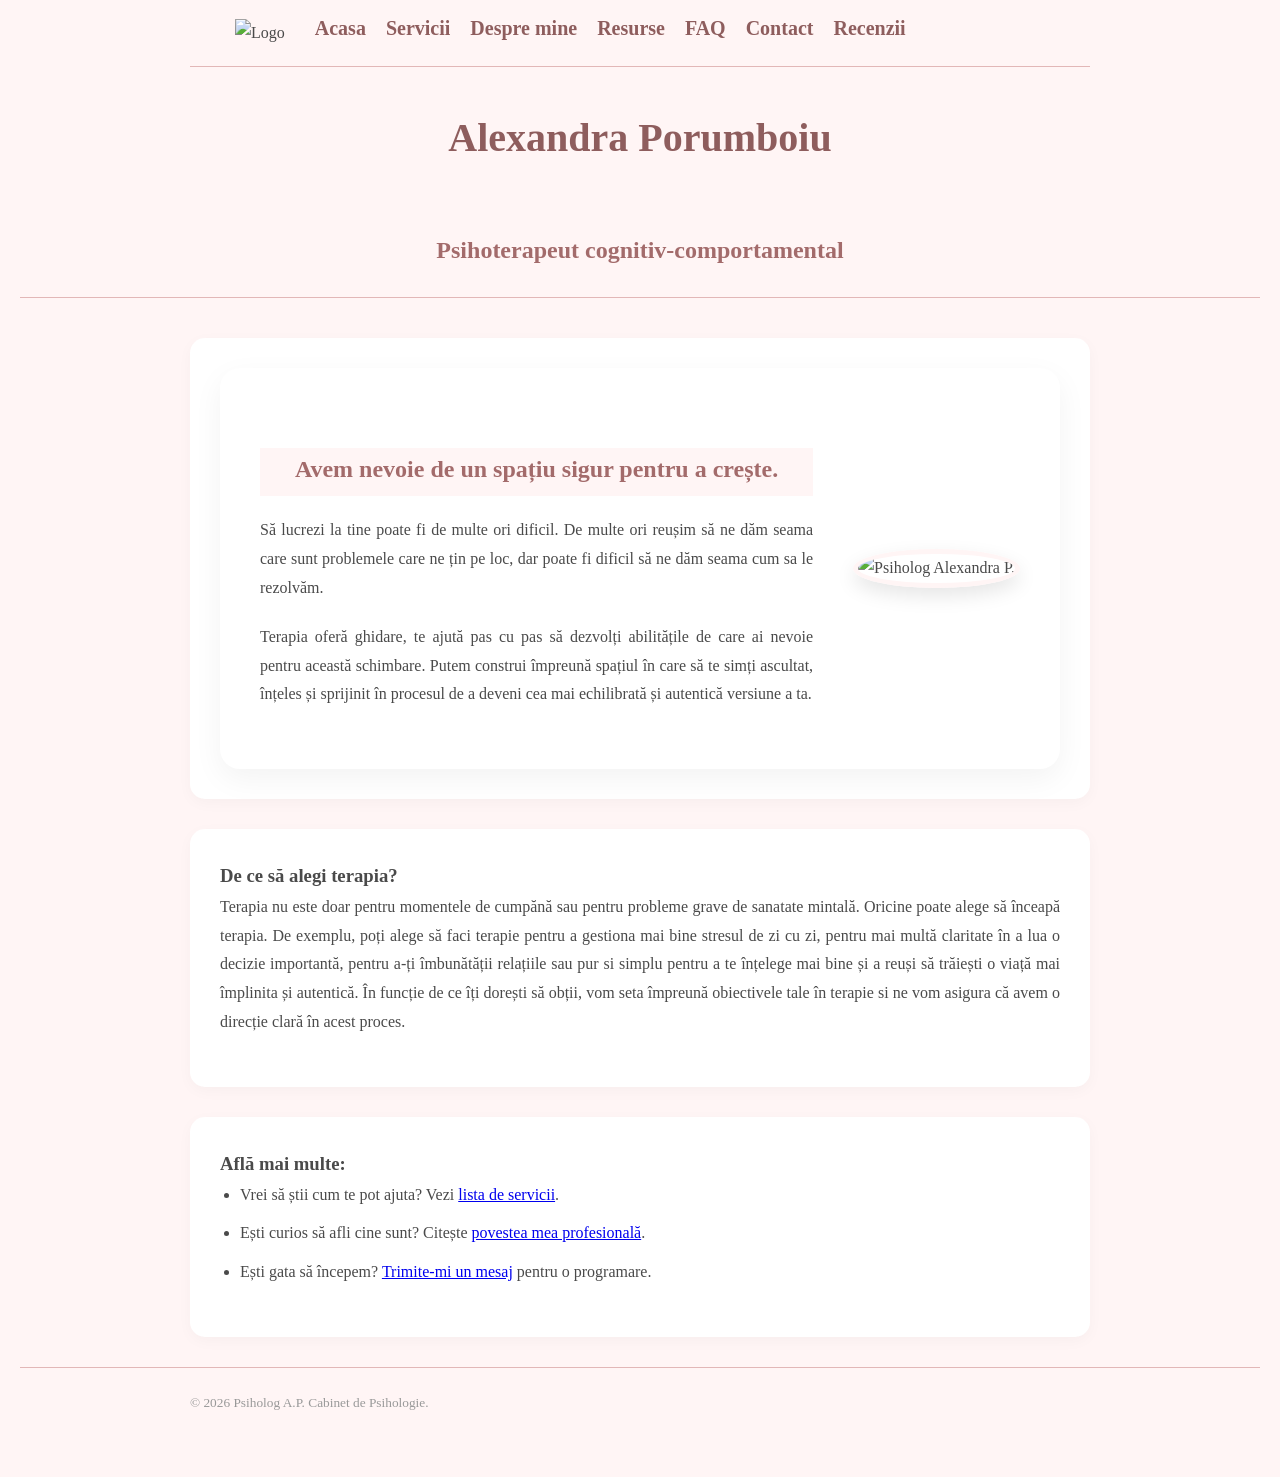
==== index.html @ 97924732 "Prima versiune a site-ului" ====
<!DOCTYPE html>
<html>
<head>
	<meta charset="utf-8">
	<meta name="viewport" content="width=device-width, initial-scale=1">
	<link rel="stylesheet" href="style.1.css">
	<title>Psiholog A.P</title>
</head>
<body >
<header class="header-fix">
    <div class="header-container">
        <div class="logo-box">
           <img src="logo.png" alt="Logo" class="logo-mic">
        </div>

        <nav class="nav-orizontal">
            <ul>
                <li><a href="index.html">Acasa</a></li>
                <li><a href="Servicii.html">Servicii</a></li>
                <li><a href="Despre.html">Despre mine</a></li>    
                <li><a href="Resurse.html">Resurse</a></li>
                <li><a href="faq.html">FAQ</a></li>   
                <li><a href="Contact.html">Contact</a></li> 
                <li><a href="Recenzii.html">Recenzii</a></li>
            </ul>
        </nav>
    </div>
</header>

<main class="continut-centrat">
    <h1><center>Alexandra Porumboiu</center></h1>
	<h2><center>Psihoterapeut cognitiv-comportamental</center></h2>
    </main>

	<hr>

<main>
	<section class="hero-section">
   		<div class="hero-container">
			<div class="hero-text">
		<h2>Avem nevoie de un spațiu sigur pentru a crește.</h2>
			<p>Să lucrezi la tine poate fi de multe ori dificil. De multe ori reușim să ne dăm seama care sunt problemele care ne țin pe loc, dar poate fi dificil să ne dăm seama cum sa le rezolvăm.</p>

			<p>Terapia oferă ghidare, te ajută pas cu pas să dezvolți abilitățile de care ai nevoie pentru această schimbare. Putem construi împreună spațiul în care să te simți ascultat, înțeles și sprijinit în procesul de a deveni cea mai echilibrată și autentică versiune a ta.</p>
		
		</div>

		<div class="hero-image">
            <img src="poza-alex2.png" alt="Psiholog Alexandra P.">
        </div>
		</section>
		<section>
			<h3>De ce să alegi terapia?</h3>
			<p>Terapia nu este doar pentru momentele de cumpănă sau pentru probleme grave de sanatate mintală. Oricine poate alege să înceapă terapia. De exemplu, poți alege să faci terapie pentru a gestiona mai bine stresul de zi cu zi, pentru mai multă claritate în a lua o decizie importantă, pentru a-ți îmbunătății relațiile sau pur si simplu pentru a te înțelege mai bine și a reuși să trăiești o viață mai împlinita și autentică. În funcție de ce îți dorești să obții, vom seta împreună obiectivele tale în terapie si ne vom asigura că avem o direcție clară în acest proces. </p>
		</section>

		<section>
			<h3>Află mai multe:</h3>
			<ul>
				<li>Vrei să știi cum te pot ajuta? Vezi <a href="Servicii.html">lista de servicii</a>.</li>
				<li>Ești curios să afli cine sunt? Citește <a href="Despre.html">povestea mea profesională</a>.</li>
				<li>Ești gata să începem? <a href="Contact.html">Trimite-mi un mesaj</a> pentru o programare.</li>
			</ul>
		</section>
</main>

<hr>

	<footer>
		<p><small>&copy; 2026 Psiholog A.P. Cabinet de Psihologie.</small></p>
	</footer>
</body>
</html>
---- style.1.css ----
*{
    margin: 0;
    padding: 0;
    box-sizing: border-box;
}

body {
    font-family: 'Georgia', serif;
    line-height: 1.8;
    color: #4a4a4a;
    background-color: #fff5f5; 
    padding: 0 20px;
}


main, header, footer {
    max-width: 900px;
    margin: 0 auto;
    
}

main{
    padding-top: 20px;
}

.logo{
    text-align: center; 
    padding: 20px 0;    
}

.logo-mic {
    height: 70px;       
    width: auto;
    margin-right: 30px; 
}

header {
    position:relative;
    background-color: transparent;
    padding-top: 40px 0;
    text-align: center;
}

.header-fix {
    position: -webkit-sticky;
    position: sticky;
    top: 0;
    z-index: 1000;
    background-color: #fff5f5; /* Fundalul paginii tale */
    width: 100%;
    border-bottom: 1px solid #e2b7b7;
    padding: 10px 0;
}

.header-container {
    display: flex;
    align-items: center; 
    padding: 0 5%;      
    width: 100%;
}

h1 {
    position: -webkit-sticky;
    position: sticky;
    top:0;
    z-index: 1001;
    font-size: 2.5rem;
    color: #8e5d5d;
    margin-bottom: 0px;
    padding: 15px 0;
    width:100%;
    background-color: #fff5f5;
}

header em, nav {
    position: relative;
    display: block;
}

h2 {

    color: #a36b6b;
    background-color: #fff5f5;
    margin-top: 40px;
    margin-bottom: 20px;
    display: block;
    width: 100%;
    text-align: center;
    padding-bottom: 5px;
}

em {
    color: #7a7a7a;
    font-size: 1.1rems;
}


nav ul {
    display: flex;
    list-style: none;
    gap: 20px;         
    margin: 0;
    padding: 0;
}

nav a {
    text-decoration: none;
    color: #8e5d5d;
    font-weight: bold;
    font-size: 1.25rem;
    white-space: nowrap;
}

nav a:hover {
    color: #d4a3a3;
}


section {
    margin-bottom: 30px;
    background: white;
    padding: 30px;
    border-radius: 15px;
    box-shadow: 0 4px 15px rgba(0,0,0,0.03);
}

p {
    margin-bottom: 20px;
    text-align: justify;
}

ul {
    margin-left: 20px;
    margin-bottom: 20px;
}

li {
    margin-bottom: 10px;
}

strong {
    color: #8e5d5d;
}


hr {
    border: 0;
    height: 1px;
    background: #e2b7b7;
    margin: 10px 0 20px;
}

form {
    background: #ffffff;
    padding: 25px;
    border-radius: 12px;
    border: 1px solid #f2dada;
    max-width: 600px;
    margin: 20px auto;
}

form p {
    margin-bottom: 20px;
    text-align: left; 
}

label {
    display: inline-block;
    margin-bottom: 8px;
    font-weight: bold;
    color: #8e5d5d;
}


input[type="text"],
input[type="email"],
input[type="tel"],
textarea {
    width: 100%;
    padding: 12px;
    border: 1px solid #e2b7b7;
    border-radius: 8px;
    font-family: 'Georgia', serif; 
    font-size: 1rem;
    color: #4a4a4a;
    background-color: #fffafb;
    transition: border-color 0.3s, box-shadow 0.3s;
}

input[type="text"]:focus,
input[type="email"]:focus,
input[type="tel"]:focus,

textarea:focus {
    outline: none;
    border-color: #a36b6b;
    box-shadow: 0 0 5px rgba(163, 107, 107, 0.2);
}


input[type="radio"],
input[type="checkbox"] {
    margin-right: 10px;
    accent-color: #a36b6b; 
    transform: scale(1.1);
    cursor: pointer;
}


button[type="submit"] {
    background-color: #a36b6b;
    color: white;
    padding: 12px 30px;
    border: none;
    border-radius: 25px;
    font-size: 1rem;
    font-family: 'Georgia', serif;
    cursor: pointer;
    transition: background-color 0.3s, transform 0.2s;
    display: block;
    width: 100%; 
}

button[type="submit"]:hover {
    background-color: #8e5d5d;
    transform: translateY(-2px);
}

button[type="submit"]:active {
    transform: translateY(0);
}

form strong {
    display: block;
    margin-bottom: 10px;
    color: #8e5d5d;
    font-size: 1.1rem;
}

footer {
    text-align: center;
    padding-bottom: 40px;
    color: #999;
}

@media (max-width: 768px) {
    
    .header-container {
        flex-direction: column;
        padding: 10px;
    }

    .logo-mic {
        margin: 0 0 15px 0; 
        height: 60px;       
    }


    .nav-orizontal ul {
        flex-wrap: wrap;   
        justify-content: center;
        gap: 10px;
    }

    .continut-centrat {
        max-width: 95%;     
        margin: 20px auto;
        padding: 15px;
    }

    h1 {
        font-size: 1.5rem;
        padding: 0 10px;
    }

    section {
        padding: 20px;
        text-align: left; 
    }
}
/* Containerul care ține textul și poza pe același rând */
.hero-container {
    display: flex;
    align-items: center;
    justify-content: space-between;
    gap: 40px;
    background: white;
    padding: 40px;
    border-radius: 20px;
    box-shadow: 0 10px 30px rgba(0,0,0,0.05);
}

.hero-text {
    flex: 1;
}

/* Stilul pentru poza rotundă care cuprinde și mâinile */
.hero-image {
    flex: 0 0 auto;
}

.hero-image img {
    /* PASUL 1: Mărim cercul suficient de mult */
    width: 420px; 
    height: 420px;
    
    border-radius: 50%; /* Forma rotundă solicitată */
    object-fit: cover;
    
    /* PASUL 2: Ajustăm poziția pentru a nu tăia capul și a aduce mâinile în cadru */
    /* Valorile de mai jos (10%) împing poza ușor în jos în interiorul cercului */
    object-position: center 10%; 

    border: 5px solid #fff5f5;
    box-shadow: 0 8px 20px rgba(0,0,0,0.1);
}

/* Ajustare pentru ecrane de laptop medii */
@media (max-width: 1100px) {
    .hero-image img {
        width: 350px;
        height: 350px;
    }
}

/* Ajustare pentru Mobil - aici le punem unul sub altul ca să se vadă bine */
@media (max-width: 768px) {
    .hero-container {
        flex-direction: column-reverse;
        text-align: center;
    }

    .hero-image img {
        width: 280px;
        height: 280px;
        object-position: center 5%;
    }
}
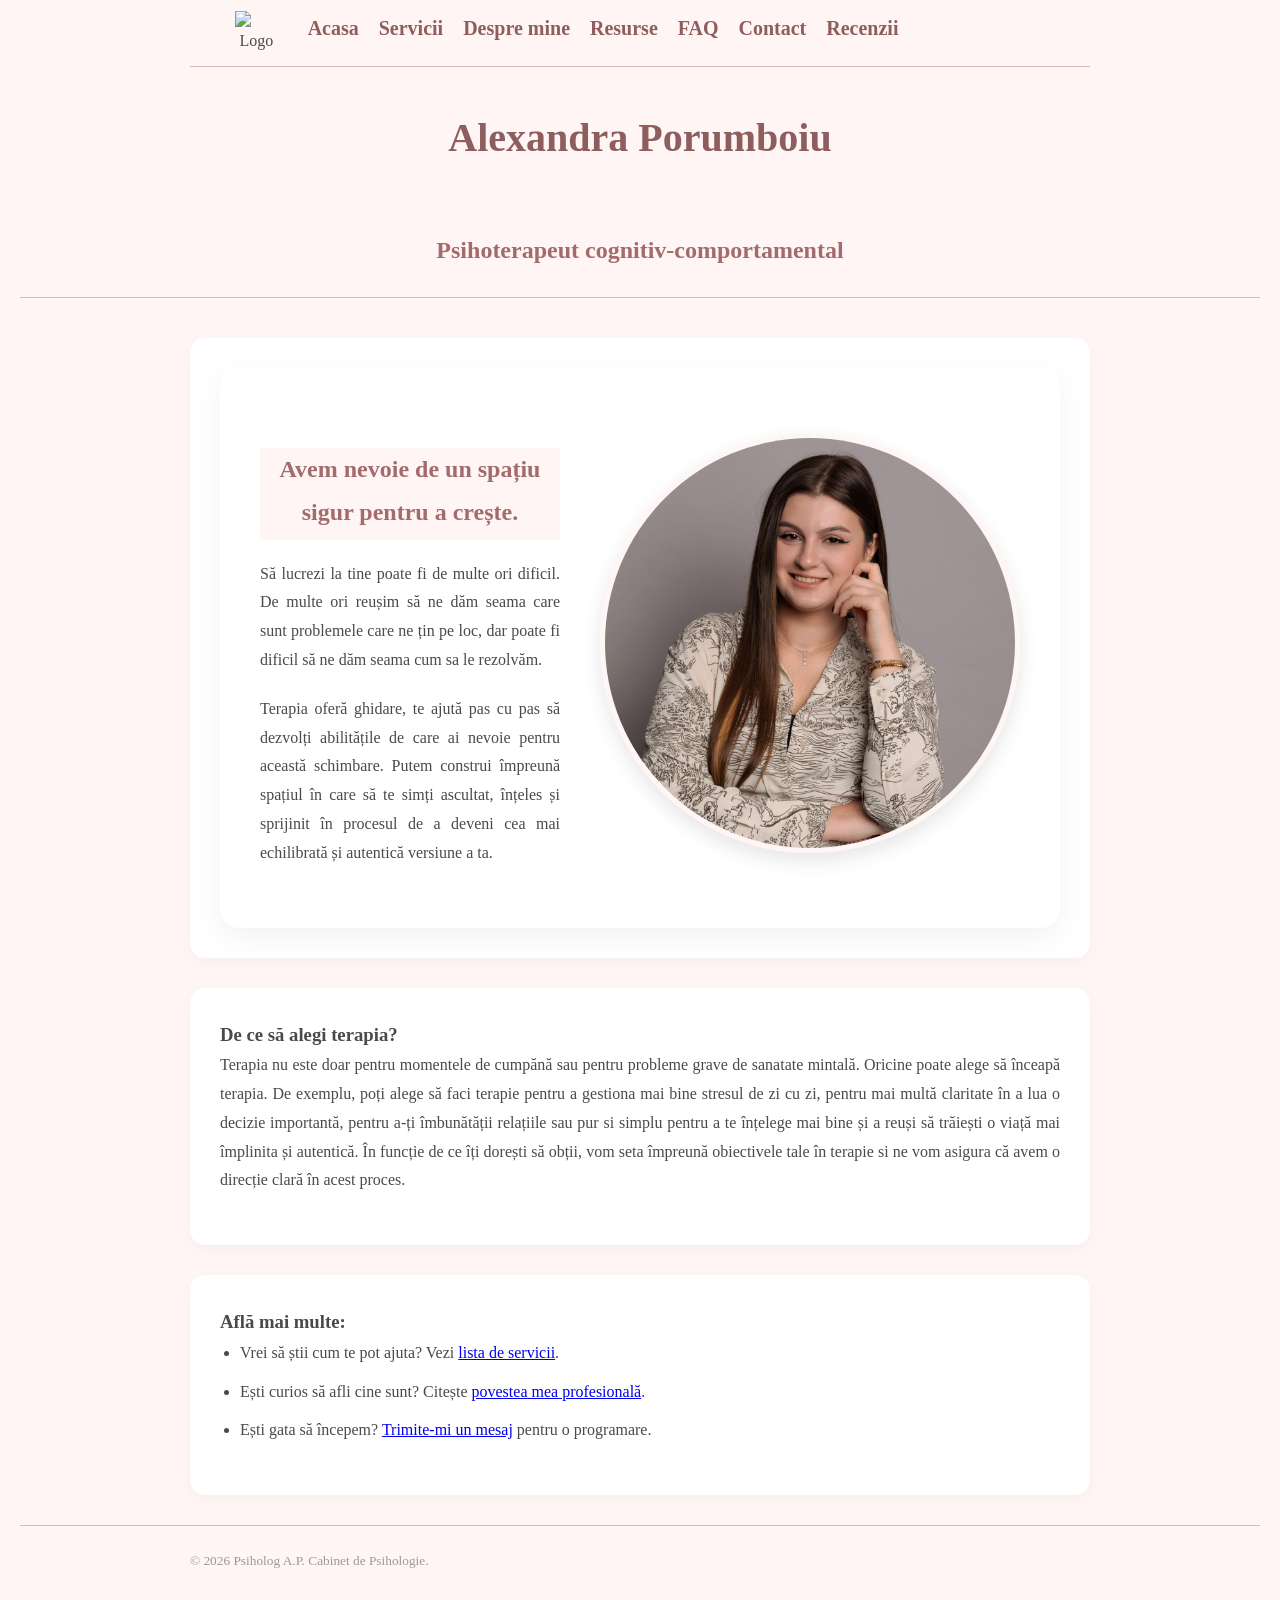
==== commit 1c14607d: "Update index.html" ====
--- a/index.html
+++ b/index.html
@@ -46,7 +46,7 @@
 		</div>
 
 		<div class="hero-image">
-            <img src="poza-alex2.png" alt="Psiholog Alexandra P.">
+            <img src="poza.alex2.jpeg" alt="Psiholog Alexandra P.">
         </div>
 		</section>
 		<section>
@@ -70,4 +70,4 @@
 		<p><small>&copy; 2026 Psiholog A.P. Cabinet de Psihologie.</small></p>
 	</footer>
 </body>
-</html>+</html>
--- a/style.1.css
+++ b/style.1.css
@@ -63,7 +63,7 @@
     position: -webkit-sticky;
     position: sticky;
     top:0;
-    z-index: 1001;
+    z-index: 1;
     font-size: 2.5rem;
     color: #8e5d5d;
     margin-bottom: 0px;
@@ -87,6 +87,7 @@
     width: 100%;
     text-align: center;
     padding-bottom: 5px;
+    z-index: 1;
 }
 
 em {
@@ -94,6 +95,13 @@
     font-size: 1.1rems;
 }
 
+nav {
+    position: sticky; /* sau fixed, ce ai folosit tu */
+    top: 0;
+    z-index: 9999;    /* Aceasta este linia magică */
+    background-color: #fff5f5; /* OBLIGATORIU: fundal opac ca să nu se vadă textul prin meniu */
+    width: 100%;
+}
 
 nav ul {
     display: flex;
@@ -335,4 +343,4 @@
         height: 280px;
         object-position: center 5%;
     }
-}+}
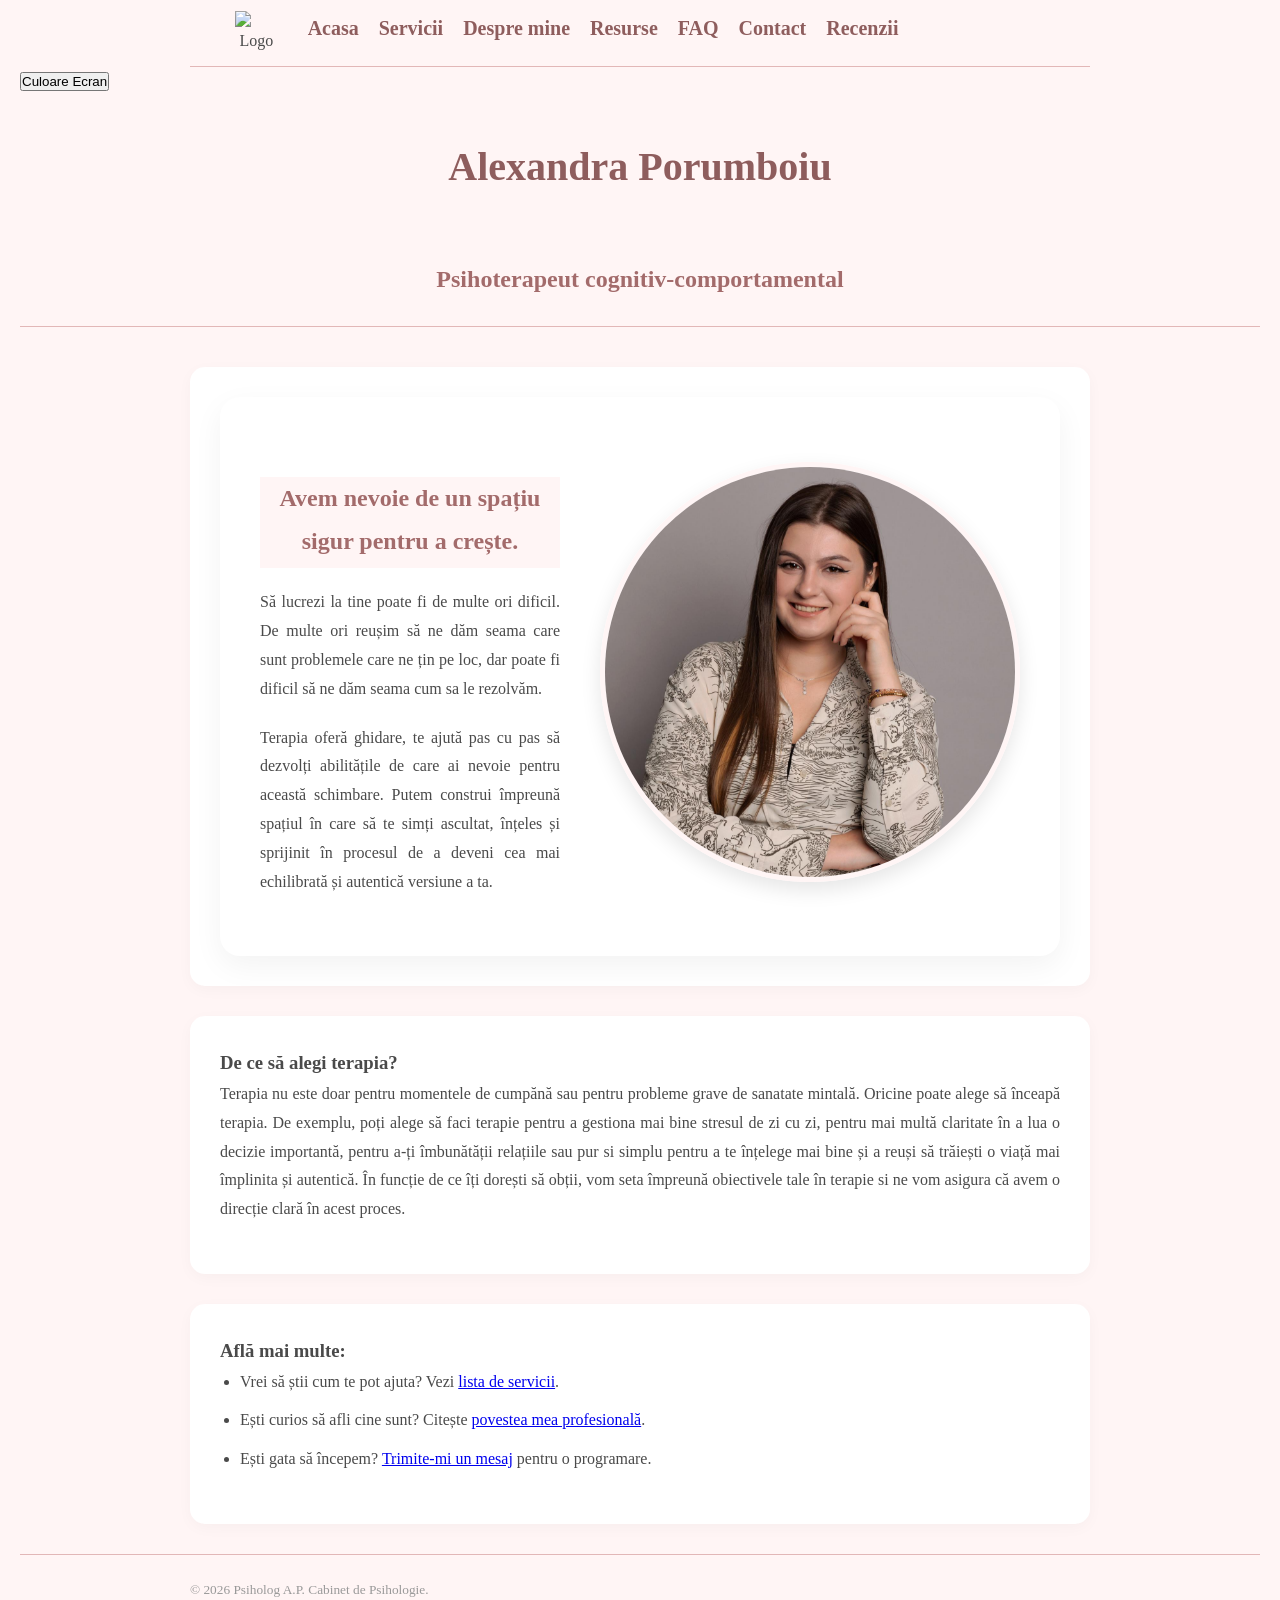
==== commit e22d2636: "Update index.html" ====
--- a/index.html
+++ b/index.html
@@ -26,7 +26,25 @@
         </nav>
     </div>
 </header>
+<button id="dark-mode-toggle" class="btn-toggle">Culoare Ecran</button>
 
+<script>
+    // Verificăm dacă utilizatorul a mai folosit Dark Mode în trecut
+    if (localStorage.getItem('theme') === 'dark') {
+        document.body.classList.add('dark-mode');
+    }
+
+    // Logica butonului: când dă click, schimbă modul și îl salvează în memorie
+    document.getElementById('dark-mode-toggle').onclick = function() {
+        document.body.classList.toggle('dark-mode');
+        
+        if (document.body.classList.contains('dark-mode')) {
+            localStorage.setItem('theme', 'dark');
+        } else {
+            localStorage.setItem('theme', 'light');
+        }
+    };
+</script>
 <main class="continut-centrat">
     <h1><center>Alexandra Porumboiu</center></h1>
 	<h2><center>Psihoterapeut cognitiv-comportamental</center></h2>
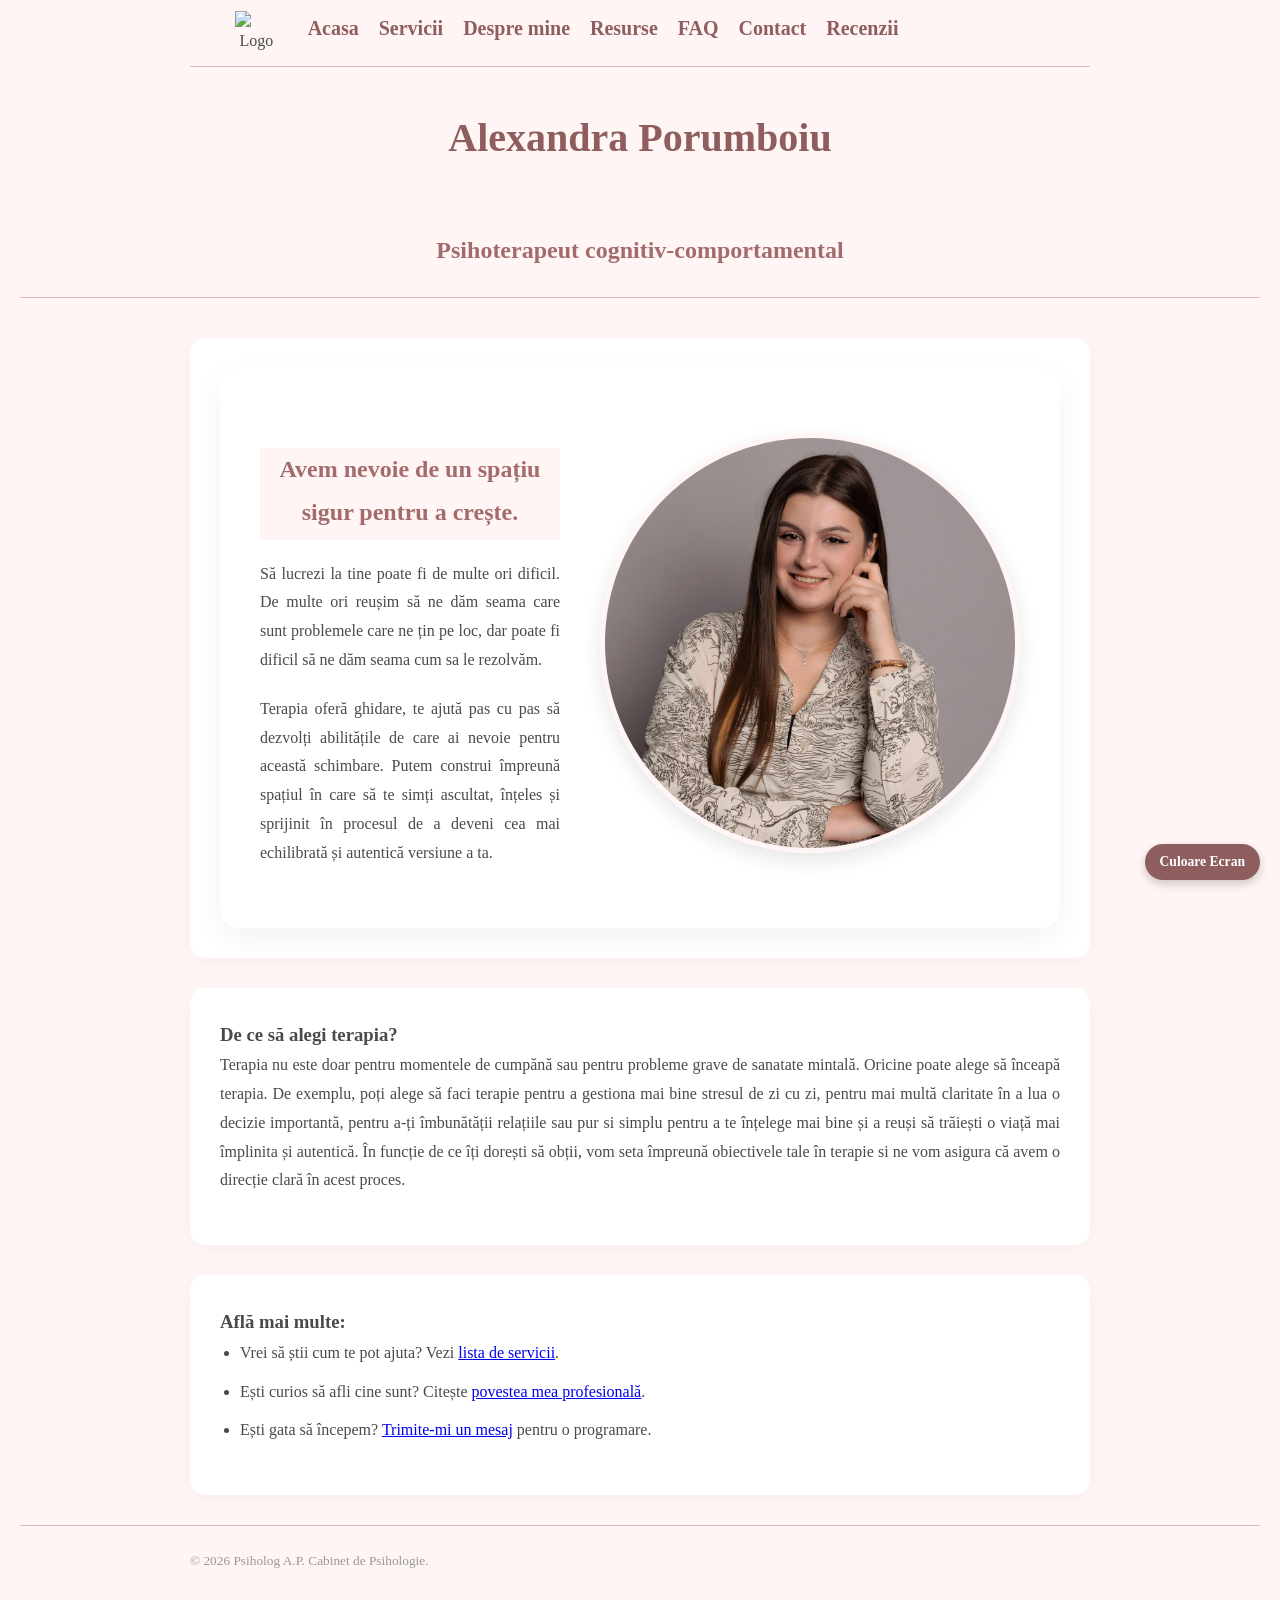
==== commit a379520b: "index.html final" ====
--- a/index.html
+++ b/index.html
@@ -34,7 +34,6 @@
         document.body.classList.add('dark-mode');
     }
 
-    // Logica butonului: când dă click, schimbă modul și îl salvează în memorie
     document.getElementById('dark-mode-toggle').onclick = function() {
         document.body.classList.toggle('dark-mode');
         
--- a/style.1.css
+++ b/style.1.css
@@ -344,3 +344,94 @@
         object-position: center 5%;
     }
 }
+.btn-toggle {
+    position: fixed;
+    bottom: 20px;
+    right: 20px;
+    z-index: 9999;
+    background-color: #8e5d5d;
+    color: white;
+    border: none;
+    padding: 10px 15px;
+    border-radius: 20px;
+    font-family: 'Georgia', serif;
+    cursor: pointer;
+    box-shadow: 0 4px 10px rgba(0,0,0,0.2);
+    font-weight: bold;
+    font-size: 0.85rem;
+}
+.btn-toggle:hover {
+    background-color: #a36b6b;
+}
+/* ==========================================
+   REGULILE DEFINITIVE DE DARK MODE 
+   ========================================== */
+
+/* 1. Fundalul general al ecranului devine negru-gri închis */
+body.dark-mode {
+    background-color: #1a1515 !important;
+    color: #fcebeb !important;
+}
+
+/* 2. FORȚĂM toate containerele, secțiunile și div-urile să aibă fundal închis */
+body.dark-mode main,
+body.dark-mode section, 
+body.dark-mode div,
+body.dark-mode .login-container,
+body.dark-mode .hero-container {
+    background-color: #1a1515 !important; /* Sau #261f1f dacă vrei un gri un pic mai deschis decât fundalul */
+    color: #fcebeb !important;
+    background: #1a1515 !important;
+}
+
+/* 3. Meniul de sus (header) și fundalul din spatele titlurilor */
+body.dark-mode header,
+body.dark-mode .header-fix,
+body.dark-mode .header-container,
+body.dark-mode nav,
+body.dark-mode .nav-orizontal {
+    background-color: #1a1515 !important;
+    background: #1a1515 !important;
+    border-bottom-color: #443333 !important; /* Linia de sub meniu devine mai ștearsă */
+}
+
+/* 4. Titlurile (H1, H2) și textele importante îngroșate */
+body.dark-mode h1,
+body.dark-mode h2,
+body.dark-mode h1 span,
+body.dark-mode h2 span,
+body.dark-mode strong {
+    background-color: #1a1515 !important;
+    background: #1a1515 !important;
+    color: #e2b7b7 !important; /* Un roz pal, foarte odihnitor pentru ochi pe fundal negru */
+}
+
+/* 5. Primul paragraf de pe prima pagină (și toate celelalte paragrafe) */
+body.dark-mode p,
+body.dark-mode p span,
+body.dark-mode .intro-text,
+body.dark-mode main p:first-of-type {
+    background-color: transparent !important;
+    background: transparent !important;
+    color: #fcebeb !important; /* Text deschis la culoare */
+}
+
+/* 6. Link-urile din meniu în Dark Mode */
+body.dark-mode .nav-orizontal a {
+    color: #e2b7b7 !important;
+    background-color: transparent !important;
+}
+
+/* 7. Formularele și căsuțele de text (pentru Login/Contact/Recenzii) */
+body.dark-mode form {
+    background: #211a1a !important;
+    border-color: #443333 !important;
+}
+
+body.dark-mode input,
+body.dark-mode textarea,
+body.dark-mode select {
+    background-color: #2b2222 !important;
+    color: #ffffff !important;
+    border-color: #554444 !important;
+}
